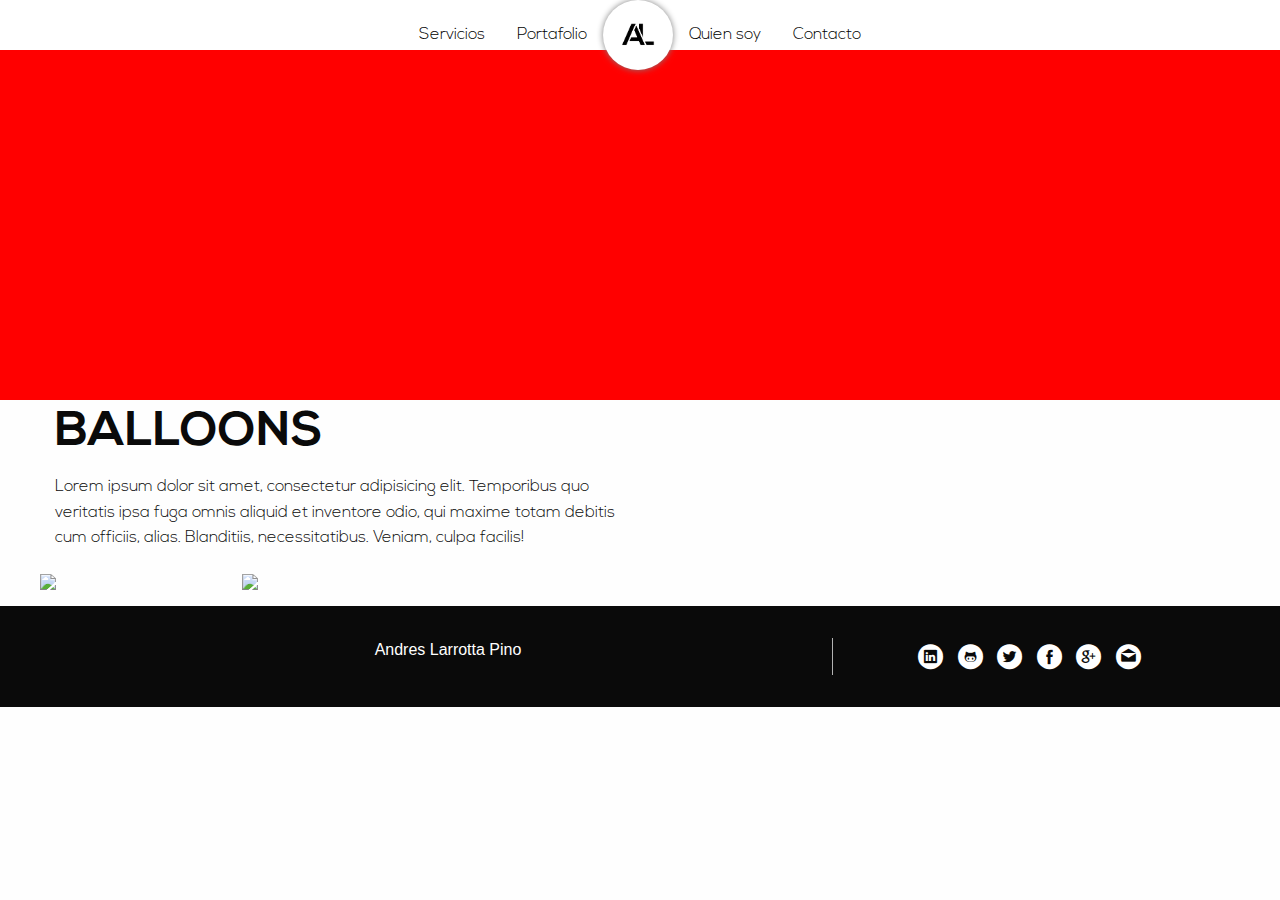
==== portafolio/ballons.html @ c0dc89aa "funcionalidad de una seccion del portafolio" ====
<!doctype html>
<html class="no-js" lang="en" dir="ltr">
  <head>
    <meta charset="utf-8">
    <meta http-equiv="x-ua-compatible" content="ie=edge">
    <meta name="viewport" content="width=device-width, initial-scale=1.0">
    <meta name="theme-color" content="#fedb03"/>
    <meta name="title" content="Andres Larrotta"/>
    <meta name="description" content="Soy un ingeniero en multimedia con amplios conocimientos en diseño web y desarrollo, aqui encontrarn todo mi portafolio."/>
    <meta name="language" content="es"/>
    <title>Andres Larrotta | Balloons</title>
    <link rel="stylesheet" href="../css/foundation.css">
    <link rel="stylesheet" href="../css/menu.css">
    <link rel="stylesheet" href="../css/portafolio.css">
    <link rel="stylesheet" href="../css/jquery.gridder.min.css">
    <link rel="stylesheet" href="../css/font-awesome.css">
    <link rel="stylesheet" type="text/css" href="../css/fonts/social/social.css">
    <link rel="icon" href="../img/icon.png">
    <script>
  (function(i,s,o,g,r,a,m){i['GoogleAnalyticsObject']=r;i[r]=i[r]||function(){
  (i[r].q=i[r].q||[]).push(arguments)},i[r].l=1*new Date();a=s.createElement(o),
  m=s.getElementsByTagName(o)[0];a.async=1;a.src=g;m.parentNode.insertBefore(a,m)
  })(window,document,'script','https://www.google-analytics.com/analytics.js','ga');
  ga('create', 'UA-65836015-2', 'auto');
  ga('send', 'pageview');
</script> 
<!-- Google Tag Manager -->
<script>(function(w,d,s,l,i){w[l]=w[l]||[];w[l].push({'gtm.start':
new Date().getTime(),event:'gtm.js'});var f=d.getElementsByTagName(s)[0],
j=d.createElement(s),dl=l!='dataLayer'?'&l='+l:'';j.async=true;j.src=
'https://www.googletagmanager.com/gtm.js?id='+i+dl;f.parentNode.insertBefore(j,f);
})(window,document,'script','dataLayer','GTM-5V2RWLC');</script>
<!-- End Google Tag Manager -->
  </head>
  <body>
  <!-- Google Tag Manager (noscript) -->
<noscript><iframe src="https://www.googletagmanager.com/ns.html?id=GTM-5V2RWLC"
height="0" width="0" style="display:none;visibility:hidden"></iframe></noscript>
<!-- End Google Tag Manager (noscript) -->
  <div>
  <header>
    <nav>
    <div class="row">
      <div class="menu-centered">
        <ul class="menu">
          <li><a href="#perfil" id="perfilmenu">Servicios</a></li>
          <li><a href="#portafolio" id="portafoliomenu">Portafolio</a></li>
          <li id="logo_home"><a href="../index.html"><img src="../img/andres_larrotta_logo.png" alt="logo andres larrota"></a></li>
          <li><a href="#">Quien soy</a></li>
          <li><a href="#art" id="contactomenu">Contacto</a></li>
        </ul>
      </div>
    </div>
    </nav>
    </header>
<section id="balloons" class="portada">
</section>
<section class="acerca">
  <div class="row">
  <div class="small-12 medium-6 large-6 columns">
    <h1>BALLOONS</h1>
    <p>Lorem ipsum dolor sit amet, consectetur adipisicing elit. Temporibus quo veritatis ipsa fuga omnis aliquid et inventore odio, qui maxime totam debitis cum officiis, alias. Blanditiis, necessitatibus. Veniam, culpa facilis!</p>
  </div>
  <div class="small-12 medium-6 large-6 columns">
    <img src="" alt="">
  </div>
</div>
</section>
<section class="galeria">
  
            <div class="row">
              <ul class="gridder">
                <li class="gridder-list" data-griddercontent="#gridder-content-1">
                    <img src="http://placehold.it/200x200&text=Item 1" class="img-responsive" />
                </li><!--
                --><li class="gridder-list" data-griddercontent="#gridder-content-2">
                    <img src="http://placehold.it/200x200&text=Item 2" class="img-responsive" />
                </li>
            </ul> 
            </div>
            <div id="gridder-content-1" class="gridder-content">
                <div class="row">
                    <div class="small-12 medium-6 large-6 columns">
                        <img src="http://placehold.it/600x600" class="img-responsive" />
                    </div>
                    <div class="small-12 medium-6 large-6 columns">
                        <h2>Item 1</h2>
                        <p>Lorem ipsum dolor sit amet, consectetur adipiscing elit. Nullam ex augue, hendrerit sed gravida ut, mattis vel tortor. Duis hendrerit sagittis bibendum. Fusce massa risus, hendrerit et est vitae, convallis accumsan ipsum. Integer vitae erat mattis, ornare tortor nec, luctus turpis. Cum sociis natoque penatibus et magnis dis parturient montes, nascetur ridiculus mus. Suspendisse finibus fermentum consectetur. Nulla vestibulum, diam ut finibus dictum, justo felis blandit mi, sed rhoncus tortor augue vitae orci. Fusce semper eu ante ut faucibus.</p>
                    </div>
                </div>
            </div>
            <div id="gridder-content-2" class="gridder-content">
                <div class="row">
                    <div class="small-12 medium-6 large-6 columns">
                        <img src="http://placehold.it/600x600" class="img-responsive" />
                    </div>
                    <div class="small-12 medium-6 large-6 columns">
                        <h2>Item 2</h2>
                        <p>Lorem ipsum dolor sit amet, consectetur adipiscing elit. Nullam ex augue, hendrerit sed gravida ut, mattis vel tortor. Duis hendrerit sagittis bibendum. Fusce massa risus, hendrerit et est vitae, convallis accumsan ipsum. Integer vitae erat mattis, ornare tortor nec, luctus turpis. Cum sociis natoque penatibus et magnis dis parturient montes, nascetur ridiculus mus. Suspendisse finibus fermentum consectetur. Nulla vestibulum, diam ut finibus dictum, justo felis blandit mi, sed rhoncus tortor augue vitae orci. Fusce semper eu ante ut faucibus.</p>
                    </div>
                </div>
            </div>
</section>
<!-- Footer -->
<footer class="footer">
  <div class="row full-width">
    <div class="small-12 medium-8 large-8 columns">
      Andres Larrotta Pino 
    </div>
    <div class="small-12 medium-4 large-4 columns">
      <div class="redes">
			<a href="https://www.linkedin.com/in/andres-felipe-larrotta-pino-97772849" target="_blanck"><span class="flaticon-linkedin-logo-button"></span></a>
			<a href="https://github.com/andreslarrotta" target="_blanck"><span class="flaticon-github-logo"></span></a>
			<a href="https://twitter.com/pipelarrotta" target="_blanck"><span class="flaticon-twitter-logo-button"></span></a>
			<a href="https://www.facebook.com/andreslarrott" target="_blanck"><span class="flaticon-facebook-logo-button"></span></a>
			<a href="https://plus.google.com/+AndresFelipeLarrottaPino" target="_blanck"><span class="flaticon-google-plus-logo-button"></span></a>
			<a href="mailto:andreslarrottapino911@gmail.com"><span class="flaticon-email"></span></a>
		</div>
    </div>
    </div>
</footer>
<script src="../js/vendor/jquery.js"></script>
<script src="../js/vendor/what-input.js"></script>
<script src="../js/vendor/foundation.js"></script>
<script src="../js/app.js"></script>
 <script src="../js/jquery.gridder.js"></script>
        <script>
            jQuery(document).ready(function ($) {

                // Call Gridder
                $(".gridder").gridderExpander({
                    scrollOffset: 60,
                    scrollTo: "panel", // "panel" or "listitem"
                    animationSpeed: 400,
                    animationEasing: "easeInOutExpo",
                    onStart: function () {
                        console.log("Gridder Inititialized");
                    },
                    onExpanded: function (object) {
                        console.log("Gridder Expanded");
                        $(".carousel").carousel();
                    },
                    onChanged: function (object) {
                        console.log("Gridder Changed");
                    },
                    onClosed: function () {
                        console.log("Gridder Closed");
                    }
                });
            });
        </script>
</body>
</html>
---- css/menu.css ----
header {
    background-color: white;
    position: fixed;
    width: 100%;
    height: 50px;
    z-index: 9;
}
.menu > li > a {
    font-family: 'Nexa';
    display: block;
    line-height: 1;
    color: black;
}
.menu img {
    width: 41px;
}
#logo_home {
    background: white;
    height: 70px;
    width: 70px;
    border-radius: 50%;
    /* border: 1px solid black; */
    box-shadow: grey 0 0 6px;
}

/*inicio - footer*/
.full-width {
  max-width: 1400px;
}
.footer {
    background-color: #0a0a0a;
    position: relative;
    padding: 2rem 4rem;
    text-align: center;
    color: #fff;
}
.footer i {
  font-size: 100px;
}

.footer h4 {
  color: #fff;
  font-size: 1em;
  font-weight: 400;
  text-transform: uppercase;
  margin-top: 2.5rem;
  margin-bottom: 10px;
}
.footer p, .footer a {
  font-weight: 300;
  font-size: .8em;
  color: #fff;
}

@media only screen and (min-width: 40.063em) {
  .footer .columns:nth-child(n+2) {
    border-left: 1px solid #b3b3b3;
  }
}
.footer-links {
  list-style-type: none;
}
.footer-links li {
  margin-top: .5em;
}
/*fin - footer*/
---- css/portafolio.css ----
@font-face {
    font-family: "Nexa";
    src: url("../css/fonts/Nexa/Nexa Light.otf") format("opentype");
}
@font-face {
    font-family: "Nexa_Bold";
    src: url("../css/fonts/Nexa/Nexa Bold.otf")format("opentype");
}
.portada{
	width: 100%;
	height: 400px;
}
#balloons{
	background: red;
}
.acerca h1{
	 font-family: 'Nexa_Bold';
}
.acerca p{
	 font-family: 'Nexa';
}
.gridder-expanded-content{
	background: red;
}
---- css/fonts/social/social.css ----
/*
  	Flaticon icon font: Flaticon
  	Creation date: 03/02/2017 05:12
  	*/

@font-face {
  font-family: "Flaticon";
  src: url("./Flaticon.eot");
  src: url("./Flaticon.eot?#iefix") format("embedded-opentype"),
       url("./Flaticon.woff") format("woff"),
       url("./Flaticon.ttf") format("truetype"),
       url("./Flaticon.svg#Flaticon") format("svg");
  font-weight: normal;
  font-style: normal;
}

@media screen and (-webkit-min-device-pixel-ratio:0) {
  @font-face {
    font-family: "Flaticon";
    src: url("./Flaticon.svg#Flaticon") format("svg");
  }
}

[class^="flaticon-"]:before, [class*=" flaticon-"]:before,
[class^="flaticon-"]:after, [class*=" flaticon-"]:after {   
  font-family: Flaticon;
  font-size: 25px;
  font-style: normal;
  margin-left: 10px;
}

.flaticon-email:before { content: "\f100"; }
.flaticon-facebook-logo-button:before { content: "\f101"; }
.flaticon-github-logo:before { content: "\f102"; }
.flaticon-google-plus-logo-button:before { content: "\f103"; }
.flaticon-linkedin-logo-button:before { content: "\f104"; }
.flaticon-twitter-logo-button:before { content: "\f105"; }
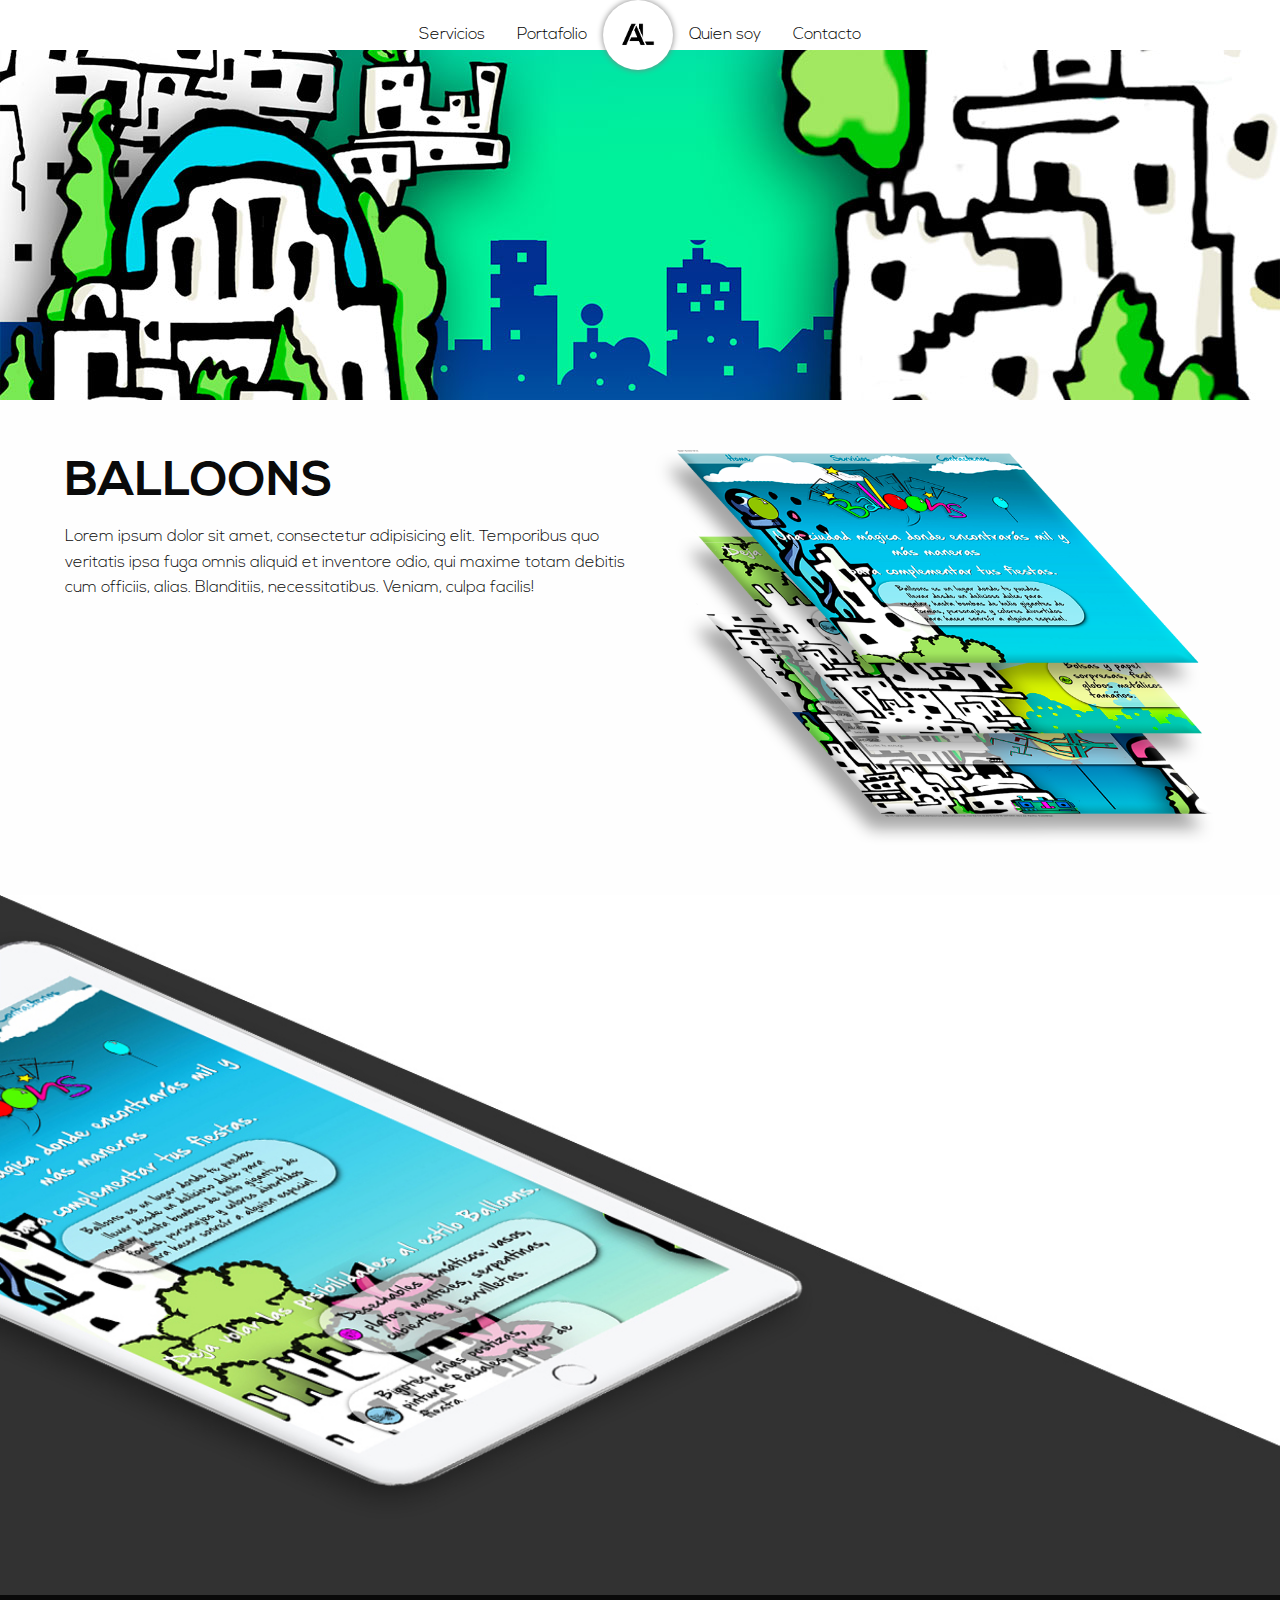
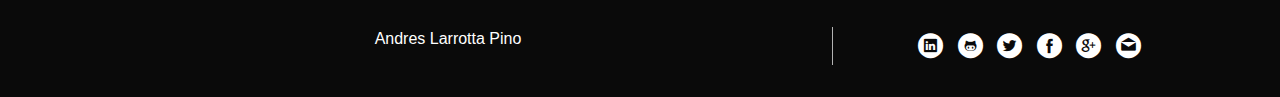
==== commit 0f54934a: "imagenes balloons seccion de portafolio" ====
--- a/portafolio/ballons.html
+++ b/portafolio/ballons.html
@@ -12,7 +12,6 @@
     <link rel="stylesheet" href="../css/foundation.css">
     <link rel="stylesheet" href="../css/menu.css">
     <link rel="stylesheet" href="../css/portafolio.css">
-    <link rel="stylesheet" href="../css/jquery.gridder.min.css">
     <link rel="stylesheet" href="../css/font-awesome.css">
     <link rel="stylesheet" type="text/css" href="../css/fonts/social/social.css">
     <link rel="icon" href="../img/icon.png">
@@ -43,8 +42,8 @@
     <div class="row">
       <div class="menu-centered">
         <ul class="menu">
-          <li><a href="#perfil" id="perfilmenu">Servicios</a></li>
-          <li><a href="#portafolio" id="portafoliomenu">Portafolio</a></li>
+          <li><a href="../index.html#perfil" id="perfilmenu">Servicios</a></li>
+          <li><a href="../index.html#portafolio" id="portafoliomenu">Portafolio</a></li>
           <li id="logo_home"><a href="../index.html"><img src="../img/andres_larrotta_logo.png" alt="logo andres larrota"></a></li>
           <li><a href="#">Quien soy</a></li>
           <li><a href="#art" id="contactomenu">Contacto</a></li>
@@ -62,44 +61,11 @@
     <p>Lorem ipsum dolor sit amet, consectetur adipisicing elit. Temporibus quo veritatis ipsa fuga omnis aliquid et inventore odio, qui maxime totam debitis cum officiis, alias. Blanditiis, necessitatibus. Veniam, culpa facilis!</p>
   </div>
   <div class="small-12 medium-6 large-6 columns">
-    <img src="" alt="">
+    <img src="../img/portafolio/balloons/Balloons.png" alt="balloons">
   </div>
 </div>
 </section>
 <section class="galeria">
-  
-            <div class="row">
-              <ul class="gridder">
-                <li class="gridder-list" data-griddercontent="#gridder-content-1">
-                    <img src="http://placehold.it/200x200&text=Item 1" class="img-responsive" />
-                </li><!--
-                --><li class="gridder-list" data-griddercontent="#gridder-content-2">
-                    <img src="http://placehold.it/200x200&text=Item 2" class="img-responsive" />
-                </li>
-            </ul> 
-            </div>
-            <div id="gridder-content-1" class="gridder-content">
-                <div class="row">
-                    <div class="small-12 medium-6 large-6 columns">
-                        <img src="http://placehold.it/600x600" class="img-responsive" />
-                    </div>
-                    <div class="small-12 medium-6 large-6 columns">
-                        <h2>Item 1</h2>
-                        <p>Lorem ipsum dolor sit amet, consectetur adipiscing elit. Nullam ex augue, hendrerit sed gravida ut, mattis vel tortor. Duis hendrerit sagittis bibendum. Fusce massa risus, hendrerit et est vitae, convallis accumsan ipsum. Integer vitae erat mattis, ornare tortor nec, luctus turpis. Cum sociis natoque penatibus et magnis dis parturient montes, nascetur ridiculus mus. Suspendisse finibus fermentum consectetur. Nulla vestibulum, diam ut finibus dictum, justo felis blandit mi, sed rhoncus tortor augue vitae orci. Fusce semper eu ante ut faucibus.</p>
-                    </div>
-                </div>
-            </div>
-            <div id="gridder-content-2" class="gridder-content">
-                <div class="row">
-                    <div class="small-12 medium-6 large-6 columns">
-                        <img src="http://placehold.it/600x600" class="img-responsive" />
-                    </div>
-                    <div class="small-12 medium-6 large-6 columns">
-                        <h2>Item 2</h2>
-                        <p>Lorem ipsum dolor sit amet, consectetur adipiscing elit. Nullam ex augue, hendrerit sed gravida ut, mattis vel tortor. Duis hendrerit sagittis bibendum. Fusce massa risus, hendrerit et est vitae, convallis accumsan ipsum. Integer vitae erat mattis, ornare tortor nec, luctus turpis. Cum sociis natoque penatibus et magnis dis parturient montes, nascetur ridiculus mus. Suspendisse finibus fermentum consectetur. Nulla vestibulum, diam ut finibus dictum, justo felis blandit mi, sed rhoncus tortor augue vitae orci. Fusce semper eu ante ut faucibus.</p>
-                    </div>
-                </div>
-            </div>
 </section>
 <!-- Footer -->
 <footer class="footer">
@@ -123,31 +89,5 @@
 <script src="../js/vendor/what-input.js"></script>
 <script src="../js/vendor/foundation.js"></script>
 <script src="../js/app.js"></script>
- <script src="../js/jquery.gridder.js"></script>
-        <script>
-            jQuery(document).ready(function ($) {
-
-                // Call Gridder
-                $(".gridder").gridderExpander({
-                    scrollOffset: 60,
-                    scrollTo: "panel", // "panel" or "listitem"
-                    animationSpeed: 400,
-                    animationEasing: "easeInOutExpo",
-                    onStart: function () {
-                        console.log("Gridder Inititialized");
-                    },
-                    onExpanded: function (object) {
-                        console.log("Gridder Expanded");
-                        $(".carousel").carousel();
-                    },
-                    onChanged: function (object) {
-                        console.log("Gridder Changed");
-                    },
-                    onClosed: function () {
-                        console.log("Gridder Closed");
-                    }
-                });
-            });
-        </script>
 </body>
 </html>
--- a/css/portafolio.css
+++ b/css/portafolio.css
@@ -10,8 +10,13 @@
 	width: 100%;
 	height: 400px;
 }
-#balloons{
-	background: red;
+#balloons {
+    background: url(../img/portafolio/balloons/background.jpg);
+    background-size: 100%;
+    background-attachment: fixed;
+}
+.acerca{
+    padding: 50px;
 }
 .acerca h1{
 	 font-family: 'Nexa_Bold';
@@ -19,6 +24,13 @@
 .acerca p{
 	 font-family: 'Nexa';
 }
+.galeria {
+    background: url(../img/portafolio/balloons/backgroundipad.jpg);
+    background-size: 100%;
+    position: relative;
+    width: 100%;
+    height: 700px;
+}
 .gridder-expanded-content{
 	background: red;
 }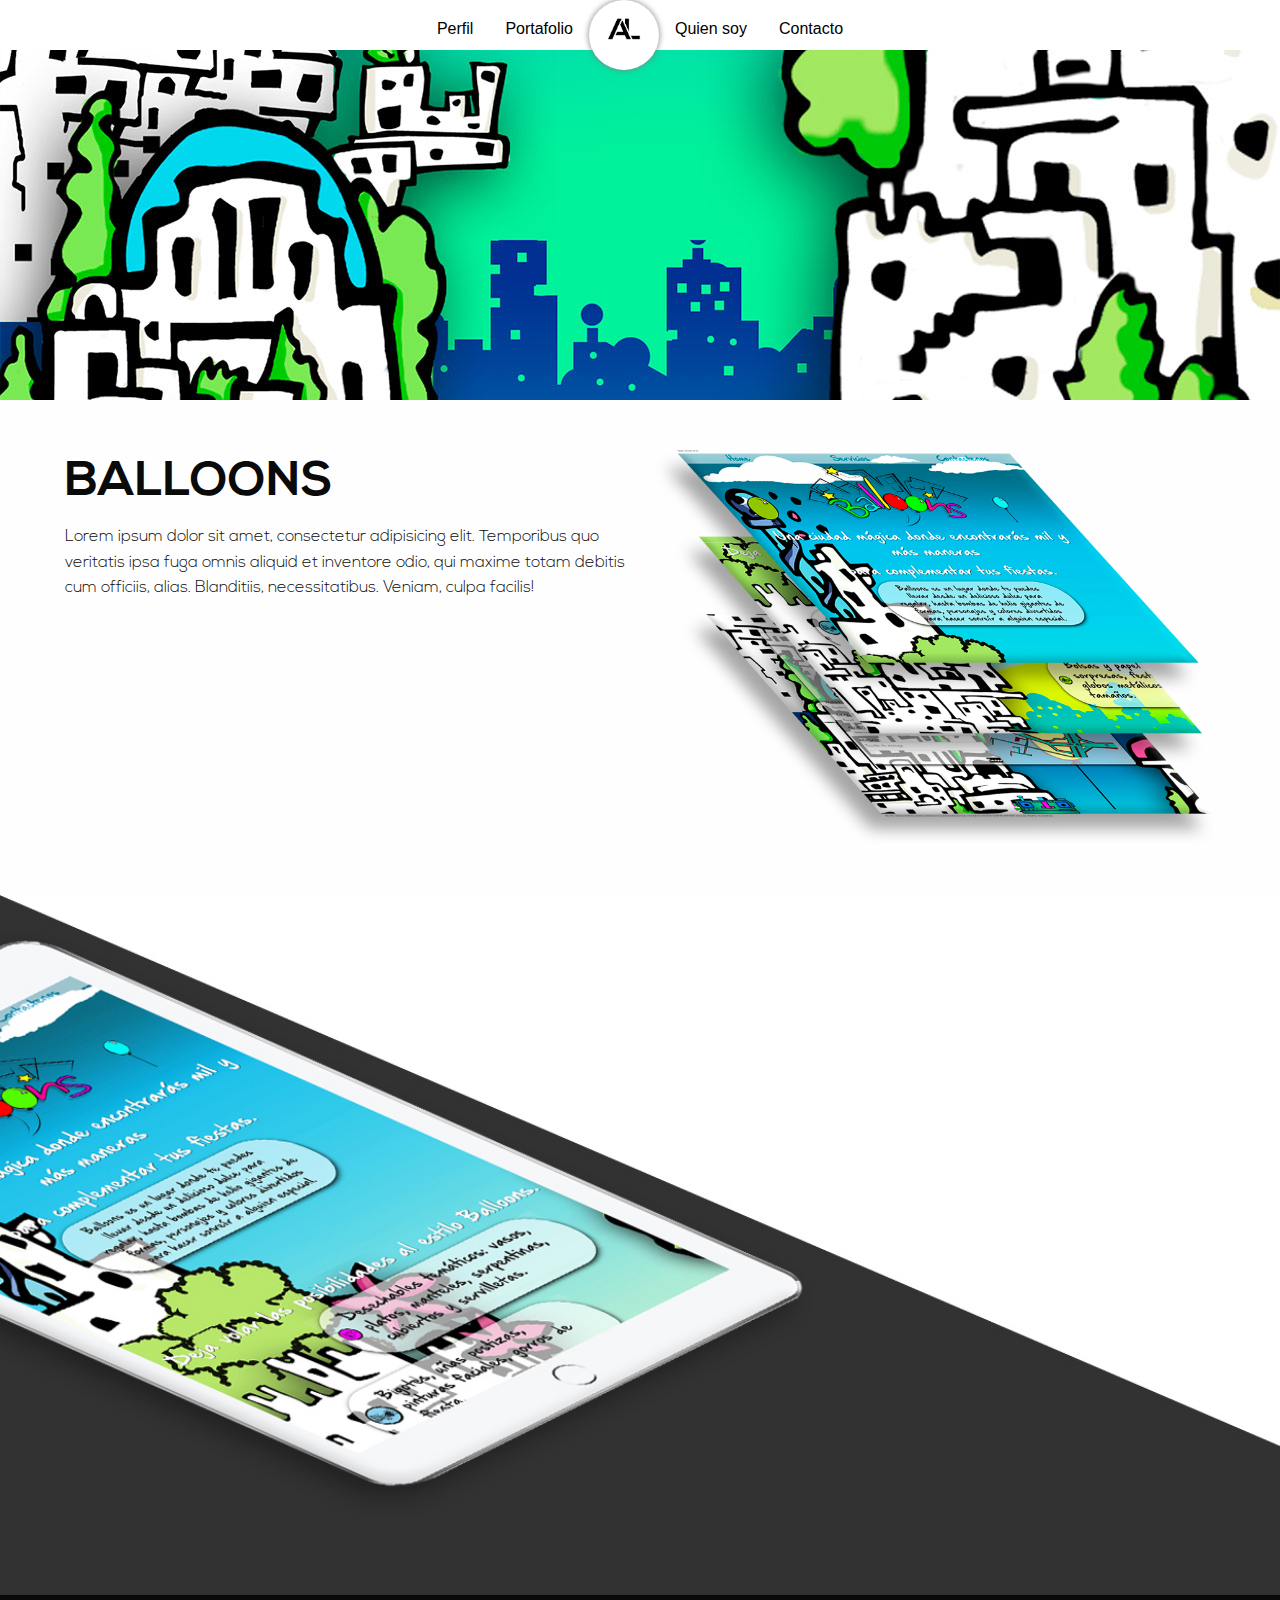
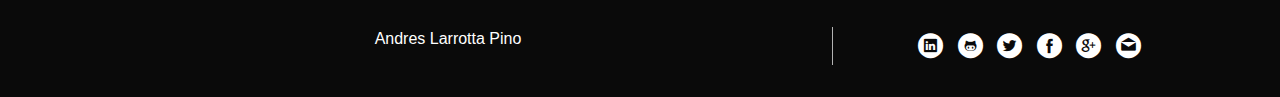
==== commit 364c3785: "Home responsive y terminado" ====
--- a/portafolio/ballons.html
+++ b/portafolio/ballons.html
@@ -42,11 +42,11 @@
     <div class="row">
       <div class="menu-centered">
         <ul class="menu">
-          <li><a href="../index.html#perfil" id="perfilmenu">Servicios</a></li>
-          <li><a href="../index.html#portafolio" id="portafoliomenu">Portafolio</a></li>
+          <li  class="itemsmenu"><a href="../index.html#perfil" id="perfilmenu">Perfil</a></li>
+          <li  class="itemsmenu"><a href="../index.html#portafolio" id="portafoliomenu">Portafolio</a></li>
           <li id="logo_home"><a href="../index.html"><img src="../img/andres_larrotta_logo.png" alt="logo andres larrota"></a></li>
-          <li><a href="#">Quien soy</a></li>
-          <li><a href="#art" id="contactomenu">Contacto</a></li>
+          <li  class="itemsmenu"><a href="../index.html#innovacion">Quien soy</a></li>
+          <li  class="itemsmenu"><a href="../index.html#art" id="contactomenu">Contacto</a></li>
         </ul>
       </div>
     </div>
--- a/css/menu.css
+++ b/css/menu.css
@@ -5,11 +5,14 @@
     height: 50px;
     z-index: 9;
 }
-.menu > li > a {
-    font-family: 'Nexa';
-    display: block;
-    line-height: 1;
+.menu > li > a{
     color: black;
+    padding-top: 0;
+}
+.menu > li > a:hover{
+    color: black;
+    padding-top: 0;
+    text-decoration:underline;   
 }
 .menu img {
     width: 41px;
@@ -52,6 +55,18 @@
   color: #fff;
 }
 
+@media screen and (max-width: 640px) {
+  .menu-centered {
+    text-align: center;
+    margin-left: -6px;
+    width: 100%;
+}
+}
+@media screen and (max-width: 500px) {
+.menu .itemsmenu{
+    display: none;
+}
+}
 @media only screen and (min-width: 40.063em) {
   .footer .columns:nth-child(n+2) {
     border-left: 1px solid #b3b3b3;
--- a/css/portafolio.css
+++ b/css/portafolio.css
@@ -12,8 +12,7 @@
 }
 #balloons {
     background: url(../img/portafolio/balloons/background.jpg);
-    background-size: 100%;
-    background-attachment: fixed;
+    
 }
 .acerca{
     padding: 50px;
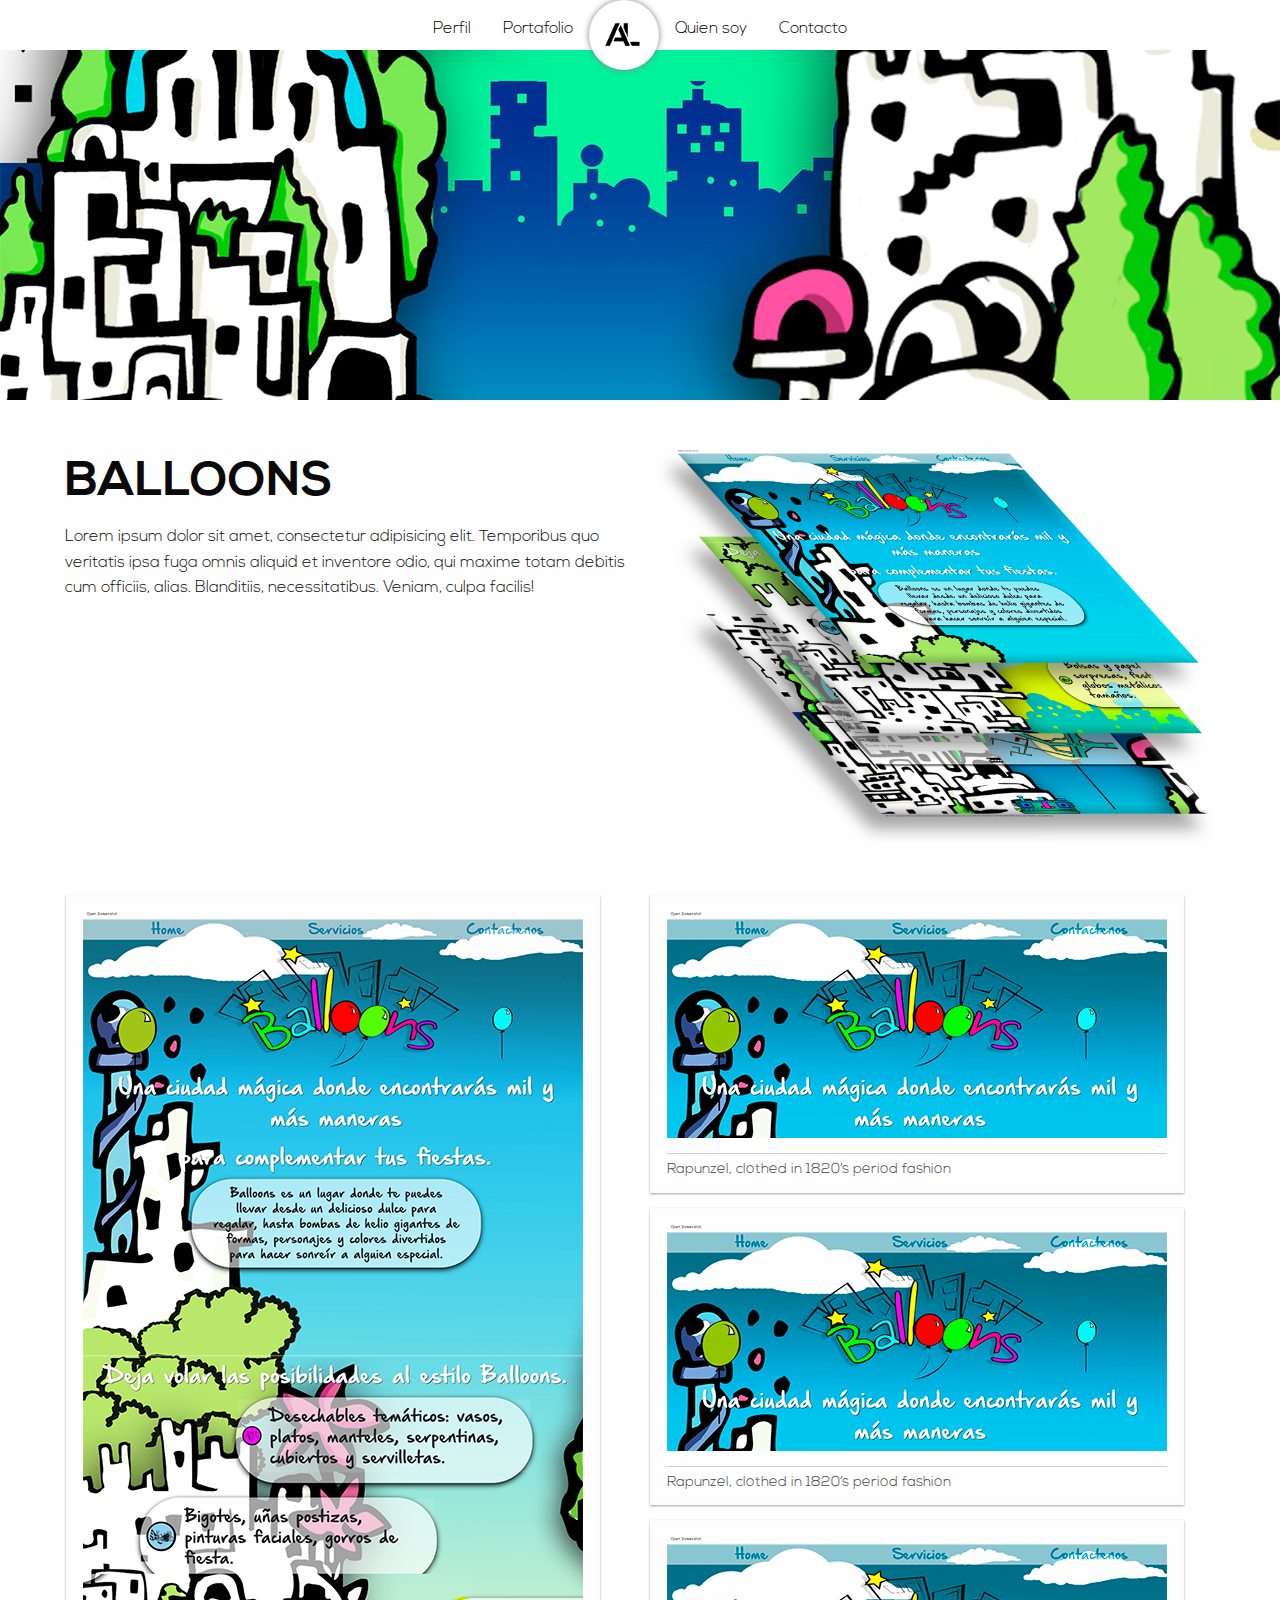
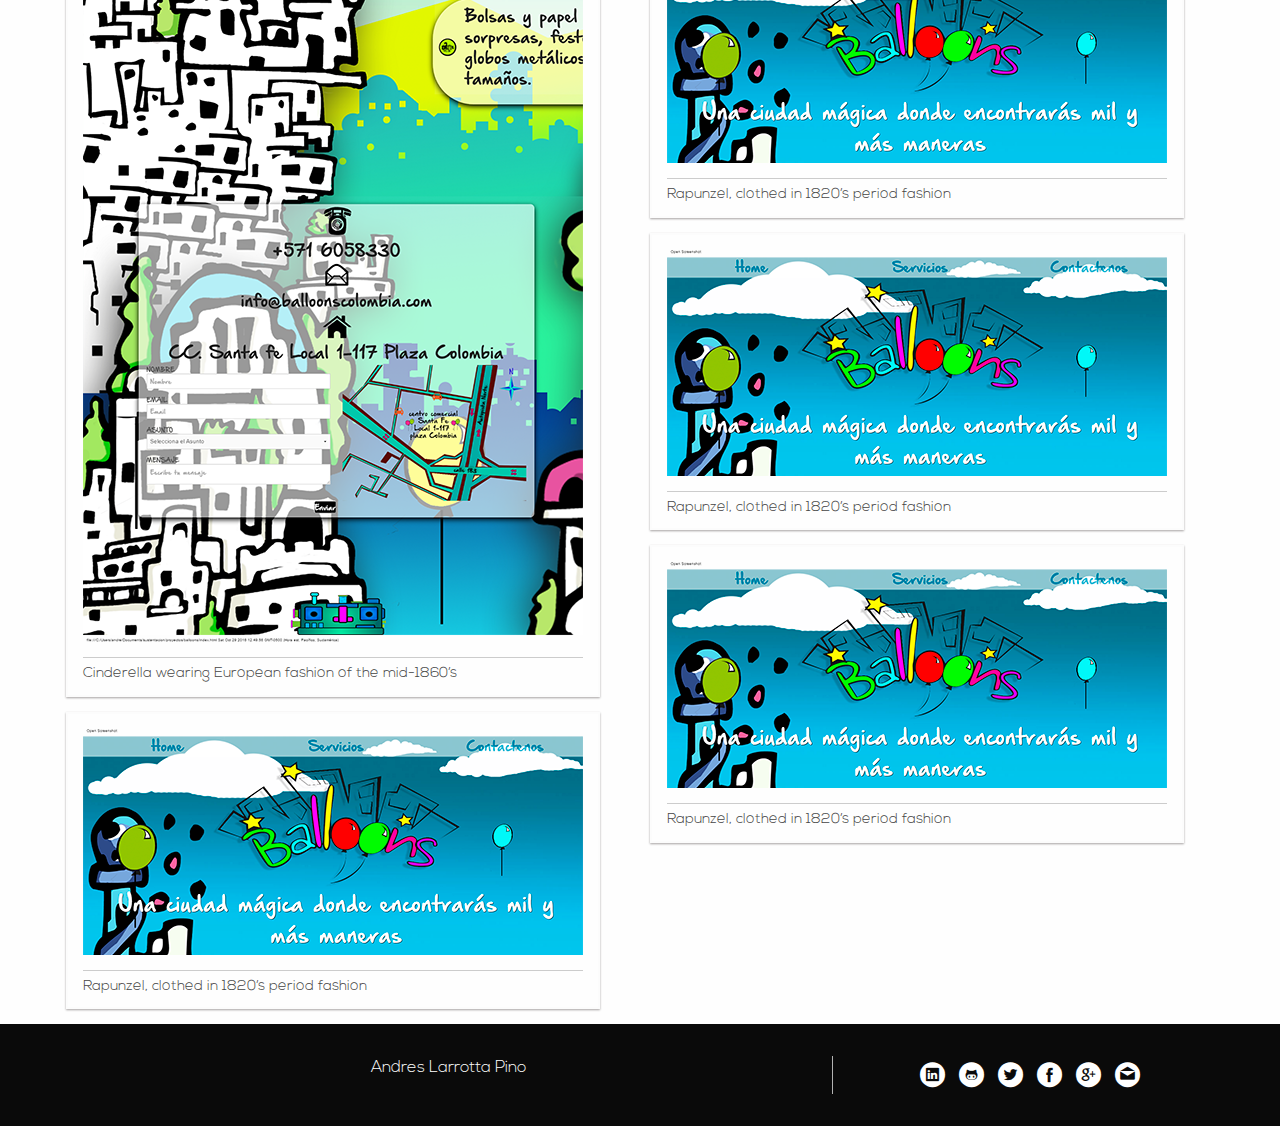
==== commit d4cfe7c8: "fotos optimzadas y index terminado" ====
--- a/portafolio/ballons.html
+++ b/portafolio/ballons.html
@@ -4,15 +4,17 @@
     <meta charset="utf-8">
     <meta http-equiv="x-ua-compatible" content="ie=edge">
     <meta name="viewport" content="width=device-width, initial-scale=1.0">
-    <meta name="theme-color" content="#fedb03"/>
+    <meta name="theme-color" content="#00c4eb"/>
     <meta name="title" content="Andres Larrotta"/>
-    <meta name="description" content="Soy un ingeniero en multimedia con amplios conocimientos en diseño web y desarrollo, aqui encontrarn todo mi portafolio."/>
+    <meta name="description" content="Balloons uno de los proyectos desarrollados con la agencia cristal-code"/>
     <meta name="language" content="es"/>
     <title>Andres Larrotta | Balloons</title>
     <link rel="stylesheet" href="../css/foundation.css">
     <link rel="stylesheet" href="../css/menu.css">
     <link rel="stylesheet" href="../css/portafolio.css">
+    <link rel="stylesheet" href="../css/galeria_pinterest.css">
     <link rel="stylesheet" href="../css/font-awesome.css">
+
     <link rel="stylesheet" type="text/css" href="../css/fonts/social/social.css">
     <link rel="icon" href="../img/icon.png">
     <script>
@@ -42,11 +44,11 @@
     <div class="row">
       <div class="menu-centered">
         <ul class="menu">
-          <li  class="itemsmenu"><a href="../index.html#perfil" id="perfilmenu">Perfil</a></li>
-          <li  class="itemsmenu"><a href="../index.html#portafolio" id="portafoliomenu">Portafolio</a></li>
+          <li class="itemsmenu"><a href="../index.html#perfil" id="perfilmenu">Perfil</a></li>
+          <li class="itemsmenu"><a href="../index.html#portafolio" id="portafoliomenu">Portafolio</a></li>
           <li id="logo_home"><a href="../index.html"><img src="../img/andres_larrotta_logo.png" alt="logo andres larrota"></a></li>
-          <li  class="itemsmenu"><a href="../index.html#innovacion">Quien soy</a></li>
-          <li  class="itemsmenu"><a href="../index.html#art" id="contactomenu">Contacto</a></li>
+          <li class="itemsmenu"><a href="../index.html#innovacion">Quien soy</a></li>
+          <li class="itemsmenu"><a href="../index.html#art" id="contactomenu">Contacto</a></li>
         </ul>
       </div>
     </div>
@@ -66,6 +68,38 @@
 </div>
 </section>
 <section class="galeria">
+ <div id="columns">
+  <figure>
+  <img src="../img/portafolio/balloons/galeria/1.png">
+  <figcaption>Cinderella wearing European fashion of the mid-1860’s</figcaption>
+  </figure>
+  
+  <figure>
+ <img src="../img/portafolio/balloons/galeria/2.png">
+  <figcaption>Rapunzel, clothed in 1820’s period fashion</figcaption>
+  </figure>
+   <figure>
+ <img src="../img/portafolio/balloons/galeria/2.png">
+  <figcaption>Rapunzel, clothed in 1820’s period fashion</figcaption>
+  </figure>
+   <figure>
+ <img src="../img/portafolio/balloons/galeria/2.png">
+  <figcaption>Rapunzel, clothed in 1820’s period fashion</figcaption>
+  </figure>
+   <figure>
+ <img src="../img/portafolio/balloons/galeria/2.png">
+  <figcaption>Rapunzel, clothed in 1820’s period fashion</figcaption>
+  </figure>
+   <figure>
+ <img src="../img/portafolio/balloons/galeria/2.png">
+  <figcaption>Rapunzel, clothed in 1820’s period fashion</figcaption>
+  </figure>
+   <figure>
+ <img src="../img/portafolio/balloons/galeria/2.png">
+  <figcaption>Rapunzel, clothed in 1820’s period fashion</figcaption>
+  </figure>
+ 
+  </div>
 </section>
 <!-- Footer -->
 <footer class="footer">
@@ -80,7 +114,7 @@
 			<a href="https://twitter.com/pipelarrotta" target="_blanck"><span class="flaticon-twitter-logo-button"></span></a>
 			<a href="https://www.facebook.com/andreslarrott" target="_blanck"><span class="flaticon-facebook-logo-button"></span></a>
 			<a href="https://plus.google.com/+AndresFelipeLarrottaPino" target="_blanck"><span class="flaticon-google-plus-logo-button"></span></a>
-			<a href="mailto:andreslarrottapino911@gmail.com"><span class="flaticon-email"></span></a>
+			<a href="mailto:andres@andreslarrotta.com"><span class="flaticon-email"></span></a>
 		</div>
     </div>
     </div>
--- a/css/menu.css
+++ b/css/menu.css
@@ -1,4 +1,5 @@
 header {
+  font-family: "Nexa";
     background-color: white;
     position: fixed;
     width: 100%;
@@ -22,15 +23,19 @@
     height: 70px;
     width: 70px;
     border-radius: 50%;
-    /* border: 1px solid black; */
     box-shadow: grey 0 0 6px;
 }
-
+#logo_home a {
+    display: block;
+     padding:0; 
+    line-height: 1;
+}
 /*inicio - footer*/
 .full-width {
   max-width: 1400px;
 }
 .footer {
+  font-family: "Nexa";
     background-color: #0a0a0a;
     position: relative;
     padding: 2rem 4rem;
@@ -56,10 +61,15 @@
 }
 
 @media screen and (max-width: 640px) {
-  .menu-centered {
+.menu-centered {
     text-align: center;
     margin-left: -6px;
     width: 100%;
+}
+.menu > li > a {
+    color: black;
+    padding-top: 0;
+    padding: 0;
 }
 }
 @media screen and (max-width: 500px) {
--- a/css/portafolio.css
+++ b/css/portafolio.css
@@ -12,6 +12,8 @@
 }
 #balloons {
     background: url(../img/portafolio/balloons/background.jpg);
+    background-size: cover;
+    background-position: center;
     
 }
 .acerca{
@@ -23,12 +25,8 @@
 .acerca p{
 	 font-family: 'Nexa';
 }
-.galeria {
-    background: url(../img/portafolio/balloons/backgroundipad.jpg);
-    background-size: 100%;
-    position: relative;
+.galeria{
     width: 100%;
-    height: 700px;
 }
 .gridder-expanded-content{
 	background: red;
--- a/css/galeria_pinterest.css
+++ b/css/galeria_pinterest.css
@@ -0,0 +1,47 @@
+#columns {
+	font-family: "Nexa";
+    column-width: 400px;
+    column-gap: 15px;
+    width: 90%;
+    margin: 0 auto;
+}
+div#columns figure {
+	background: #fefefe;
+	border: 2px solid #fcfcfc;
+	box-shadow: 0 1px 2px rgba(34, 25, 25, 0.4);
+	margin: 0 2px 15px;
+	padding: 15px;
+	padding-bottom: 10px;
+	transition: opacity .4s ease-in-out;
+	display: inline-block;
+}
+
+div#columns figure img {
+	width: 100%; height: auto;
+	border-bottom: 1px solid #ccc;
+	padding-bottom: 15px;
+	margin-bottom: 5px;
+}
+
+div#columns figure figcaption {
+  font-size: .9rem;
+  color: #444;
+  line-height: 1.5;
+}
+
+div#columns small { 
+  font-size: 1rem;
+  float: right; 
+  text-transform: uppercase;
+  color: #aaa;
+} 
+
+div#columns small a { 
+  color: #666; 
+  text-decoration: none; 
+  transition: .4s color;
+}
+@media screen and (max-width: 750px) { 
+  #columns { column-gap: 0px; }
+  #columns figure { width: 100%; }
+}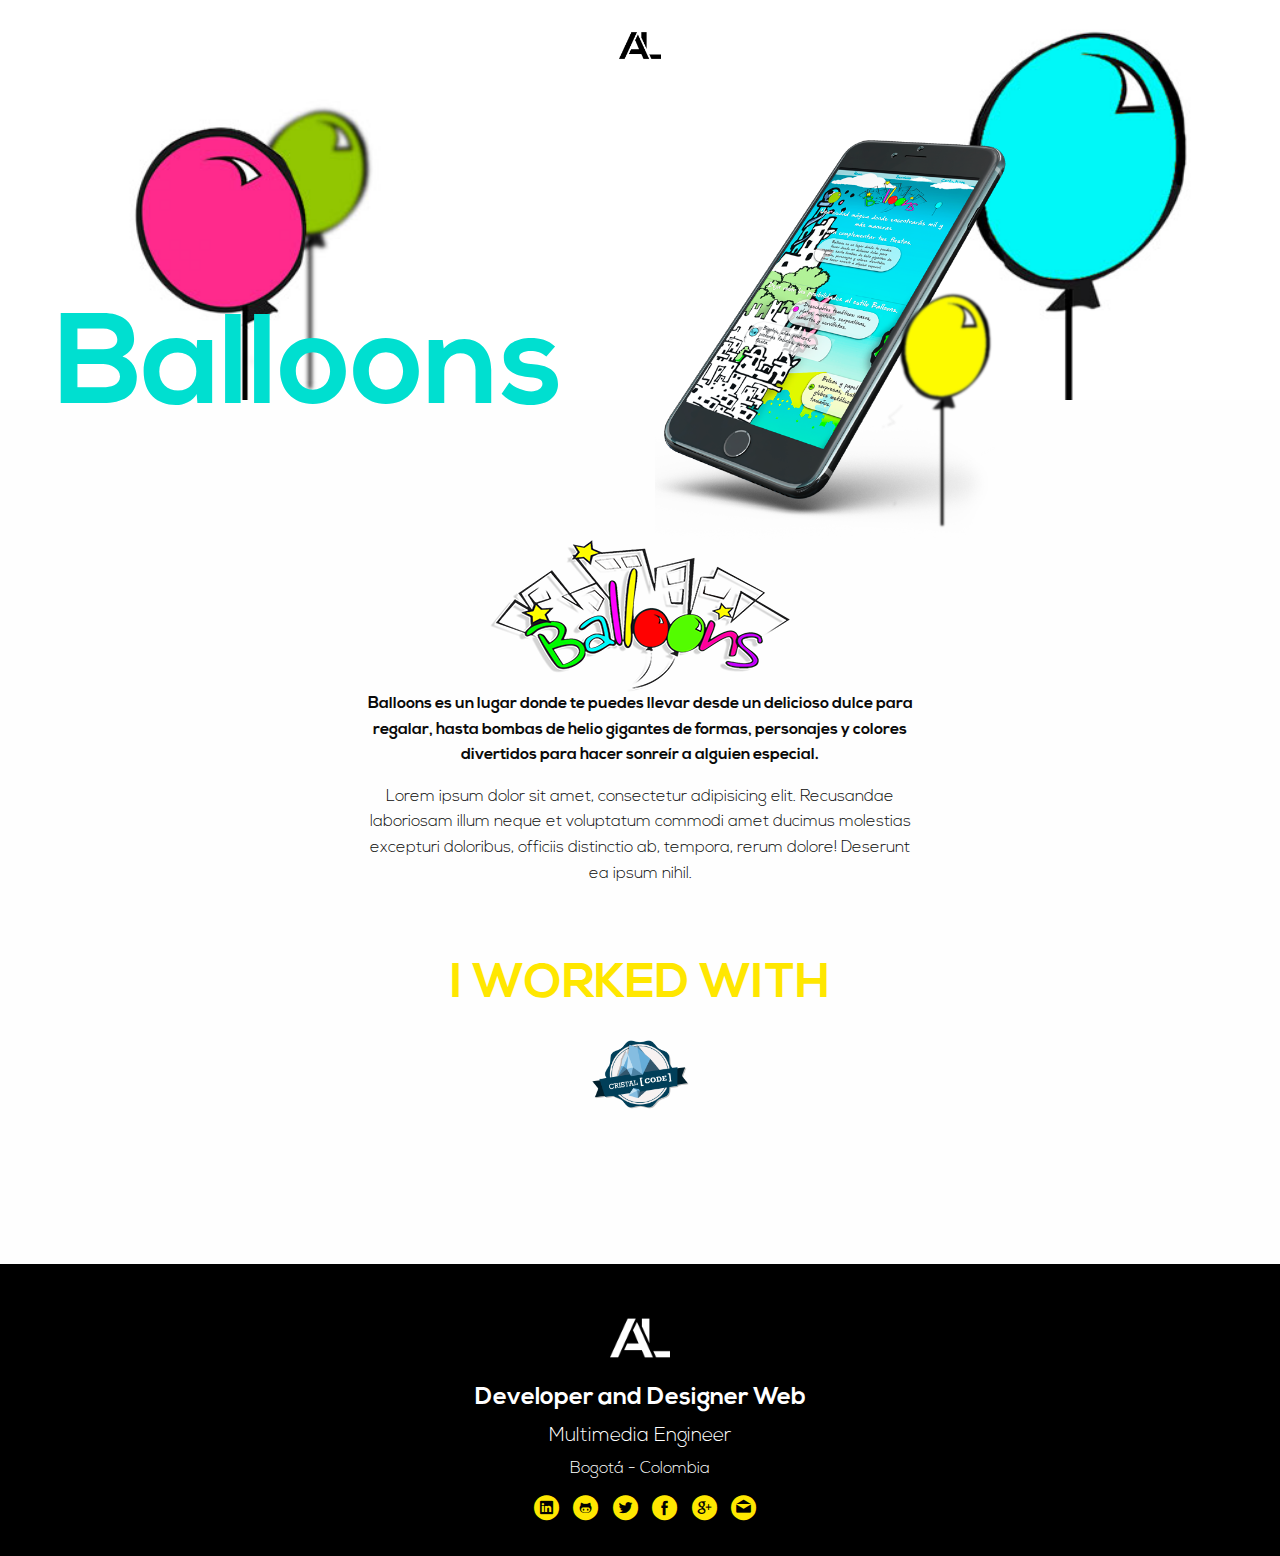
==== commit 82b9058a: "cambio del home e interna de mi portafolio" ====
--- a/portafolio/ballons.html
+++ b/portafolio/ballons.html
@@ -5,16 +5,16 @@
     <meta http-equiv="x-ua-compatible" content="ie=edge">
     <meta name="viewport" content="width=device-width, initial-scale=1.0">
     <meta name="theme-color" content="#00c4eb"/>
-    <meta name="title" content="Andres Larrotta"/>
+    <meta name="apple-mobile-web-app-capable" content="yes"/>
+    <meta name="apple-mobile-web-app-status-bar-style" content="#00c4eb"/>
+    <meta name="title" content="Andres Larrotta | Balloon"/>
     <meta name="description" content="Balloons uno de los proyectos desarrollados con la agencia cristal-code"/>
     <meta name="language" content="es"/>
     <title>Andres Larrotta | Balloons</title>
     <link rel="stylesheet" href="../css/foundation.css">
-    <link rel="stylesheet" href="../css/menu.css">
     <link rel="stylesheet" href="../css/portafolio.css">
-    <link rel="stylesheet" href="../css/galeria_pinterest.css">
+    <link rel="stylesheet" href="../css/footer.css">
     <link rel="stylesheet" href="../css/font-awesome.css">
-
     <link rel="stylesheet" type="text/css" href="../css/fonts/social/social.css">
     <link rel="icon" href="../img/icon.png">
     <script>
@@ -39,85 +39,56 @@
 height="0" width="0" style="display:none;visibility:hidden"></iframe></noscript>
 <!-- End Google Tag Manager (noscript) -->
   <div>
-  <header>
-    <nav>
-    <div class="row">
-      <div class="menu-centered">
-        <ul class="menu">
-          <li class="itemsmenu"><a href="../index.html#perfil" id="perfilmenu">Perfil</a></li>
-          <li class="itemsmenu"><a href="../index.html#portafolio" id="portafoliomenu">Portafolio</a></li>
-          <li id="logo_home"><a href="../index.html"><img src="../img/andres_larrotta_logo.png" alt="logo andres larrota"></a></li>
-          <li class="itemsmenu"><a href="../index.html#innovacion">Quien soy</a></li>
-          <li class="itemsmenu"><a href="../index.html#art" id="contactomenu">Contacto</a></li>
-        </ul>
-      </div>
-    </div>
-    </nav>
+   <header>
+      <nav>
+        <a href="../index.html"><img id="logomenu" src="../img/andres_larrotta_logo.png" alt="andres larrotta">   </a>
+      </nav>
     </header>
-<section id="balloons" class="portada">
+<section class="portada" style="background: url(../img/portafolio/balloons/background.jpg); background-size: cover;">
+<div class="row">
+<div class="small-12 medium-6 large-6 columns">
+  <h1>Balloons</h1>
+</div>
+<div class="small-12 medium-6 large-6 columns">
+  <img src="../img/portafolio/balloons/mockup_celular.png" alt="">
+</div>
+</div>
 </section>
 <section class="acerca">
   <div class="row">
-  <div class="small-12 medium-6 large-6 columns">
-    <h1>BALLOONS</h1>
-    <p>Lorem ipsum dolor sit amet, consectetur adipisicing elit. Temporibus quo veritatis ipsa fuga omnis aliquid et inventore odio, qui maxime totam debitis cum officiis, alias. Blanditiis, necessitatibus. Veniam, culpa facilis!</p>
+  <div class="small-12 medium-12 large-6 large-centered columns">
+  <img src="../img/portafolio/balloons/logo-balloons.png" alt="">
+    <p><strong>Balloons es un lugar donde te puedes llevar desde un delicioso dulce para regalar, hasta bombas de helio gigantes de formas, personajes y colores divertidos para hacer sonreír a alguien especial.</strong></p>
+    <p>Lorem ipsum dolor sit amet, consectetur adipisicing elit. Recusandae laboriosam illum neque et voluptatum commodi amet ducimus molestias excepturi doloribus, officiis distinctio ab, tempora, rerum dolore! Deserunt ea ipsum nihil.</p>
   </div>
-  <div class="small-12 medium-6 large-6 columns">
-    <img src="../img/portafolio/balloons/Balloons.png" alt="balloons">
+  <div class="small-12 medium-12 large-12 columns">
+    <section id="titulo_projects">
+     <p>I WORKED WITH</p>
+     <img src="../img/worked/logo.png" alt="cristal code">
+  </section>
   </div>
 </div>
-</section>
-<section class="galeria">
- <div id="columns">
-  <figure>
-  <img src="../img/portafolio/balloons/galeria/1.png">
-  <figcaption>Cinderella wearing European fashion of the mid-1860’s</figcaption>
-  </figure>
-  
-  <figure>
- <img src="../img/portafolio/balloons/galeria/2.png">
-  <figcaption>Rapunzel, clothed in 1820’s period fashion</figcaption>
-  </figure>
-   <figure>
- <img src="../img/portafolio/balloons/galeria/2.png">
-  <figcaption>Rapunzel, clothed in 1820’s period fashion</figcaption>
-  </figure>
-   <figure>
- <img src="../img/portafolio/balloons/galeria/2.png">
-  <figcaption>Rapunzel, clothed in 1820’s period fashion</figcaption>
-  </figure>
-   <figure>
- <img src="../img/portafolio/balloons/galeria/2.png">
-  <figcaption>Rapunzel, clothed in 1820’s period fashion</figcaption>
-  </figure>
-   <figure>
- <img src="../img/portafolio/balloons/galeria/2.png">
-  <figcaption>Rapunzel, clothed in 1820’s period fashion</figcaption>
-  </figure>
-   <figure>
- <img src="../img/portafolio/balloons/galeria/2.png">
-  <figcaption>Rapunzel, clothed in 1820’s period fashion</figcaption>
-  </figure>
- 
-  </div>
 </section>
 <!-- Footer -->
 <footer class="footer">
   <div class="row full-width">
-    <div class="small-12 medium-8 large-8 columns">
-      Andres Larrotta Pino 
+    <div class="small-12 medium-12 large-12 columns">
+      <img src="../img/andres_larrotta_logo_footer.png" alt="andres larrotta">
+      <h1>Developer and Designer Web</h1>
+      <h2>Multimedia Engineer</h2>
+      <h3>Bogotá - Colombia</h3>
     </div>
-    <div class="small-12 medium-4 large-4 columns">
+    <div class="small-12 medium-12 large-12 columns">
       <div class="redes">
-			<a href="https://www.linkedin.com/in/andres-felipe-larrotta-pino-97772849" target="_blanck"><span class="flaticon-linkedin-logo-button"></span></a>
-			<a href="https://github.com/andreslarrotta" target="_blanck"><span class="flaticon-github-logo"></span></a>
-			<a href="https://twitter.com/pipelarrotta" target="_blanck"><span class="flaticon-twitter-logo-button"></span></a>
-			<a href="https://www.facebook.com/andreslarrott" target="_blanck"><span class="flaticon-facebook-logo-button"></span></a>
-			<a href="https://plus.google.com/+AndresFelipeLarrottaPino" target="_blanck"><span class="flaticon-google-plus-logo-button"></span></a>
-			<a href="mailto:andres@andreslarrotta.com"><span class="flaticon-email"></span></a>
-		</div>
+      <a href="https://www.linkedin.com/in/andres-felipe-larrotta-pino-97772849" target="_blanck"><span class="flaticon-linkedin-logo-button"></span></a>
+      <a href="https://github.com/andreslarrotta" target="_blanck"><span class="flaticon-github-logo"></span></a>
+      <a href="https://twitter.com/pipelarrotta" target="_blanck"><span class="flaticon-twitter-logo-button"></span></a>
+      <a href="https://www.facebook.com/andreslarrott" target="_blanck"><span class="flaticon-facebook-logo-button"></span></a>
+      <a href="https://plus.google.com/+AndresFelipeLarrottaPino" target="_blanck"><span class="flaticon-google-plus-logo-button"></span></a>
+      <a href="mailto:andres@andreslarrotta.com"><span class="flaticon-email"></span></a>
     </div>
     </div>
+  </div>
 </footer>
 <script src="../js/vendor/jquery.js"></script>
 <script src="../js/vendor/what-input.js"></script>
--- a/css/portafolio.css
+++ b/css/portafolio.css
@@ -1,23 +1,84 @@
 @font-face {
     font-family: "Nexa";
-    src: url("../css/fonts/Nexa/Nexa Light.otf") format("opentype");
+    src: url("fonts/Nexa/Nexa Light.otf") format("opentype");
 }
 @font-face {
     font-family: "Nexa_Bold";
-    src: url("../css/fonts/Nexa/Nexa Bold.otf")format("opentype");
+    src: url("fonts/Nexa/Nexa Bold.otf")format("opentype");
 }
-.portada{
-	width: 100%;
-	height: 400px;
+header{
+  position: fixed;
+  z-index: 9;
+  width: 100%;
+  height: 70px;
+  background-color: transparent;
+  -webkit-transition:background-color .5s;
 }
-#balloons {
-    background: url(../img/portafolio/balloons/background.jpg);
-    background-size: cover;
-    background-position: center;
-    
+nav {
+    display: table;
+    margin: auto;
+    height: 90px;
+    width: 90px;
+    margin-top: 5px;
+    padding: 24px;
+    background: white;
+    border-radius: 50%;
+    transform: all .5s;
+    transition: all .5s;
 }
-.acerca{
+nav:hover {
+    display: table;
+    margin: auto;
+    height: 90px;
+    width: 90px;
+    margin-top: 5px;
+    padding: 24px;
+    background: #ffe700;
+    border-radius: 50%;
+    -webkit-transition: margin-left .5s;
+}
+ul{
+  display: block;
+  float: left;
+  list-style: none;
+}
+ul li{
+  float: left;
+  margin: 10px;
+  padding: 2px;
+}
+ul a{
+  color: black;
+  text-decoration: none;
+}
+img#logomenu {
+    float: left;
+    display: block;
+    width: 45px;
+    -webkit-transition: width .5s, height .5s, margin-right .5s, margin-top .5s;
+}
+.portada {
+    width: 100%;
+    height: 400px;
+    background: #292929;
+    position: relative;
+    top: 0;
+}
+.portada h1 {
+    font-family: 'Nexa_bold';
+    position: absolute;
+    color: #00dfd0;
+    font-size: 8rem;
+    line-height: 41px;
+    bottom: 0;
+}
+.portada img{
+    height: 400px;
+    margin-top: 140px;
+}
+.acerca {
     padding: 50px;
+    text-align: center;
 }
 .acerca h1{
 	 font-family: 'Nexa_Bold';
@@ -25,9 +86,50 @@
 .acerca p{
 	 font-family: 'Nexa';
 }
+.acerca strong, b {
+    font-weight: bold;
+    line-height: inherit;
+    font-family: 'Nexa_Bold';
+}
 .galeria{
     width: 100%;
 }
 .gridder-expanded-content{
 	background: red;
+}
+#titulo_projects{
+    padding: 30px;
+}
+#titulo_projects p {
+    font-family: 'Nexa_Bold';
+    font-size: 3rem;
+    line-height: 45px;
+    color: #ffe700;
+    margin-top: 30px;
+}
+#titulo_projects img{
+    width: 100px;
+}
+@media screen and (max-width: 450px) {
+.portada h1 {
+    font-family: 'Nexa_bold';
+    position: absolute;
+    color: white;
+    font-size: 4rem;
+    bottom: 0;
+    left: 0;
+    background: rgba(0, 223, 208, 0.73);
+    width: 100%;
+    margin: 0;
+    line-height: 101px;
+}
+.acerca {
+    padding: 0;
+    text-align: center;
+}
+.acerca p {
+    font-family: 'Nexa';
+    text-align: center;
+    padding: 8px;
+}
 }--- a/css/footer.css
+++ b/css/footer.css
@@ -0,0 +1,30 @@
+
+footer {
+    background: black;
+    color: white;
+    text-align: center;
+    padding: 30px;
+        margin-top: 60px;
+}
+footer img{
+    width: 60px;
+    margin: 20px;
+}
+footer h1{
+    font-family: 'Nexa_Bold';
+    font-size: 1.5rem;
+}
+footer h2{
+    font-family: 'Nexa';
+    font-size: 1.2rem;
+}
+footer h3{
+    font-family: 'Nexa';
+    font-size: 1rem;
+}
+footer a{
+    color: #ffe700;
+}
+footer a:hover{
+    color: white;
+}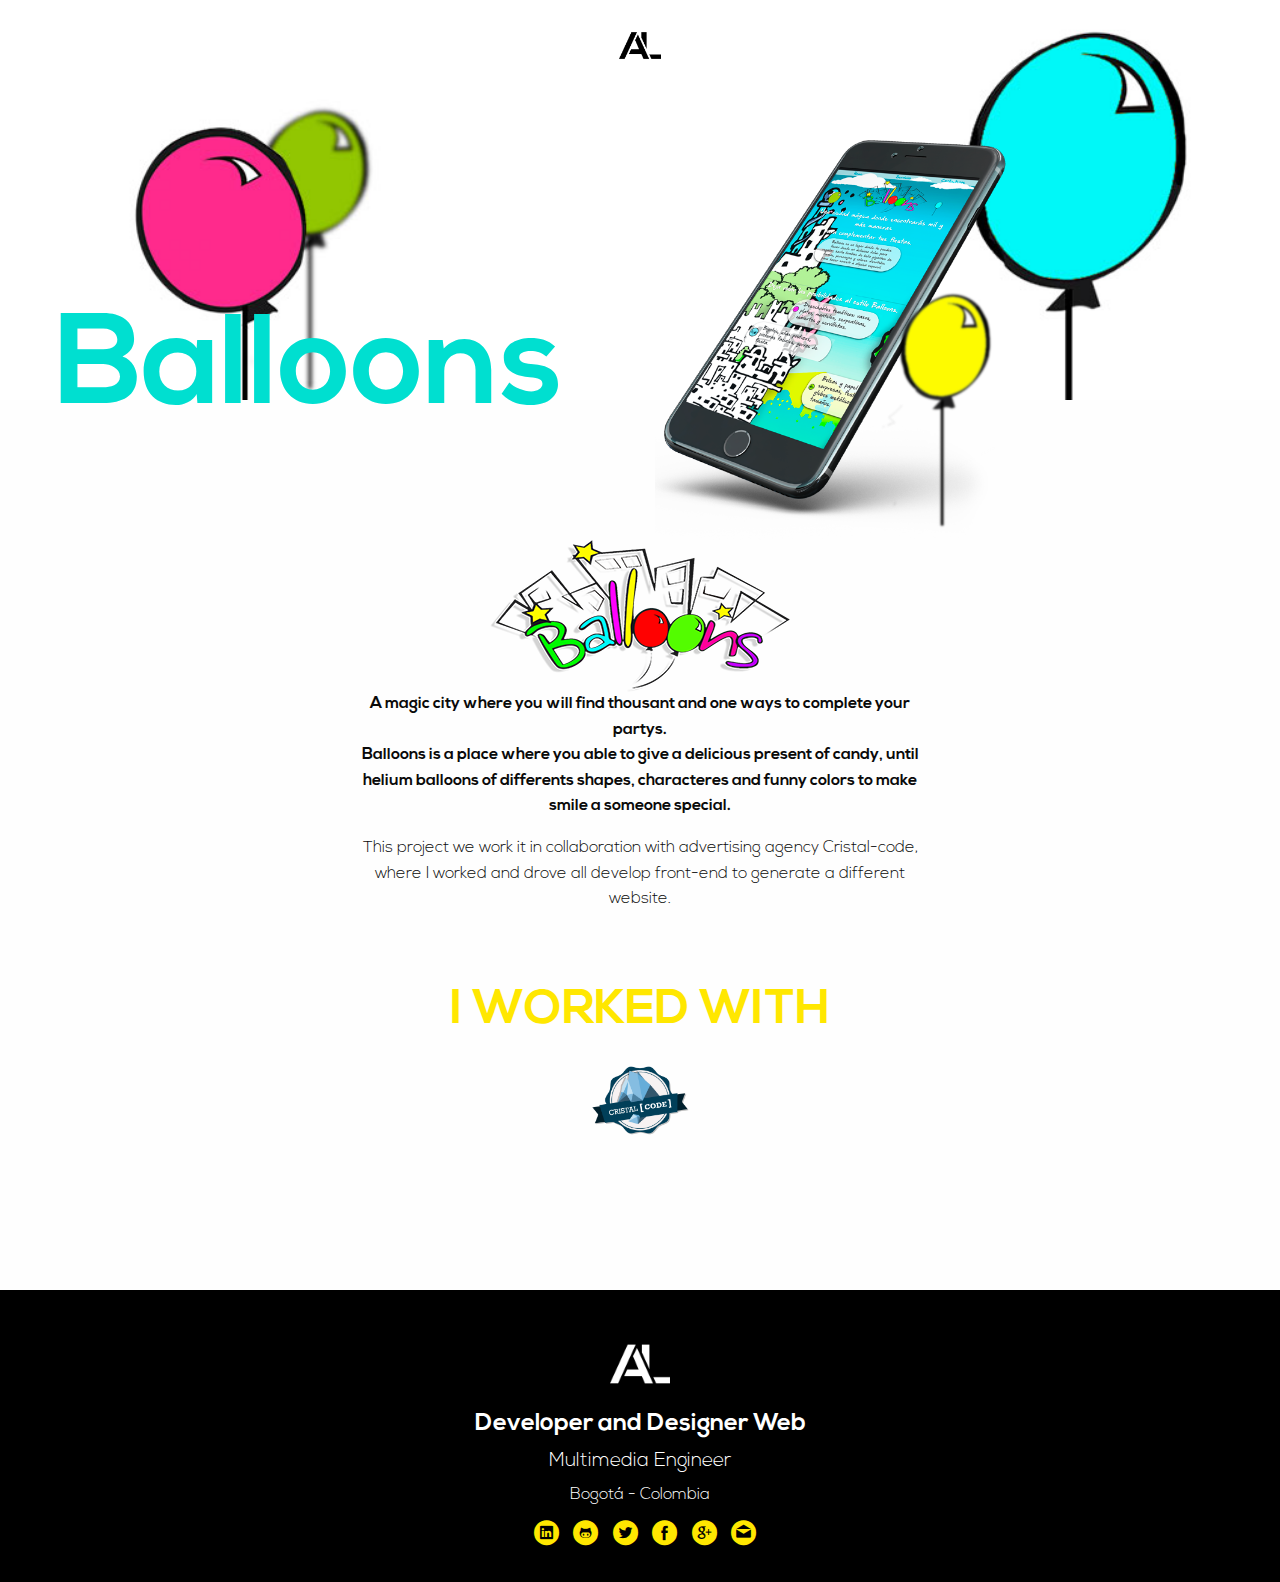
==== commit 44a891c5: "Textos traducidos y cambio de menu responsive" ====
--- a/portafolio/ballons.html
+++ b/portafolio/ballons.html
@@ -8,11 +8,11 @@
     <meta name="apple-mobile-web-app-capable" content="yes"/>
     <meta name="apple-mobile-web-app-status-bar-style" content="#00c4eb"/>
     <meta name="title" content="Andres Larrotta | Balloon"/>
-    <meta name="description" content="Balloons uno de los proyectos desarrollados con la agencia cristal-code"/>
-    <meta name="language" content="es"/>
+    <meta name="description" content=""/>
+    <meta name="language" content="en"/>
     <title>Andres Larrotta | Balloons</title>
     <link rel="stylesheet" href="../css/foundation.css">
-    <link rel="stylesheet" href="../css/portafolio.css">
+    <link rel="stylesheet" href="../css/balloons.css">
     <link rel="stylesheet" href="../css/footer.css">
     <link rel="stylesheet" href="../css/font-awesome.css">
     <link rel="stylesheet" type="text/css" href="../css/fonts/social/social.css">
@@ -58,8 +58,9 @@
   <div class="row">
   <div class="small-12 medium-12 large-6 large-centered columns">
   <img src="../img/portafolio/balloons/logo-balloons.png" alt="">
-    <p><strong>Balloons es un lugar donde te puedes llevar desde un delicioso dulce para regalar, hasta bombas de helio gigantes de formas, personajes y colores divertidos para hacer sonreír a alguien especial.</strong></p>
-    <p>Lorem ipsum dolor sit amet, consectetur adipisicing elit. Recusandae laboriosam illum neque et voluptatum commodi amet ducimus molestias excepturi doloribus, officiis distinctio ab, tempora, rerum dolore! Deserunt ea ipsum nihil.</p>
+    <p><strong>A magic city where you will find thousant and one ways to complete your partys.<br>
+Balloons is a place where you able to give a delicious present of candy, until helium balloons of differents shapes, characteres and funny colors to make smile a someone special.</strong></p>
+    <p>This project we work it in collaboration with advertising agency Cristal-code, where I worked and drove all develop front-end to generate a different website. </p>
   </div>
   <div class="small-12 medium-12 large-12 columns">
     <section id="titulo_projects">
--- a/css/balloons.css
+++ b/css/balloons.css
@@ -0,0 +1,135 @@
+@font-face {
+    font-family: "Nexa";
+    src: url("fonts/Nexa/Nexa Light.otf") format("opentype");
+}
+@font-face {
+    font-family: "Nexa_Bold";
+    src: url("fonts/Nexa/Nexa Bold.otf")format("opentype");
+}
+header{
+  position: fixed;
+  z-index: 9;
+  width: 100%;
+  height: 70px;
+  background-color: transparent;
+  -webkit-transition:background-color .5s;
+}
+nav {
+    display: table;
+    margin: auto;
+    height: 90px;
+    width: 90px;
+    margin-top: 5px;
+    padding: 24px;
+    background: white;
+    border-radius: 50%;
+    transform: all .5s;
+    transition: all .5s;
+}
+nav:hover {
+    display: table;
+    margin: auto;
+    height: 90px;
+    width: 90px;
+    margin-top: 5px;
+    padding: 24px;
+    background: #ffe700;
+    border-radius: 50%;
+    -webkit-transition: margin-left .5s;
+}
+ul{
+  display: block;
+  float: left;
+  list-style: none;
+}
+ul li{
+  float: left;
+  margin: 10px;
+  padding: 2px;
+}
+ul a{
+  color: black;
+  text-decoration: none;
+}
+img#logomenu {
+    float: left;
+    display: block;
+    width: 45px;
+    -webkit-transition: width .5s, height .5s, margin-right .5s, margin-top .5s;
+}
+.portada {
+    width: 100%;
+    height: 400px;
+    background: #292929;
+    position: relative;
+    top: 0;
+}
+.portada h1 {
+    font-family: 'Nexa_bold';
+    position: absolute;
+    color: #00dfd0;
+    font-size: 8rem;
+    line-height: 41px;
+    bottom: 0;
+}
+.portada img{
+    height: 400px;
+    margin-top: 140px;
+}
+.acerca {
+    padding: 50px;
+    text-align: center;
+}
+.acerca h1{
+	 font-family: 'Nexa_Bold';
+}
+.acerca p{
+	 font-family: 'Nexa';
+}
+.acerca strong, b {
+    font-weight: bold;
+    line-height: inherit;
+    font-family: 'Nexa_Bold';
+}
+.galeria{
+    width: 100%;
+}
+.gridder-expanded-content{
+	background: red;
+}
+#titulo_projects{
+    padding: 30px;
+}
+#titulo_projects p {
+    font-family: 'Nexa_Bold';
+    font-size: 3rem;
+    line-height: 45px;
+    color: #ffe700;
+    margin-top: 30px;
+}
+#titulo_projects img{
+    width: 100px;
+}
+@media screen and (max-width: 450px) {
+.portada h1 {
+    font-family: 'Nexa_bold';
+    position: absolute;
+    color: white;
+    font-size: 4rem;
+    bottom: 0;
+    left: 0;
+    background: rgba(0, 223, 208, 0.73);
+    width: 100%;
+    margin: 0;
+    line-height: 101px;
+}
+.acerca {
+    padding: 0;
+    text-align: center;
+}
+.acerca p {
+    font-family: 'Nexa';
+    text-align: center;
+    padding: 8px;
+}
+}